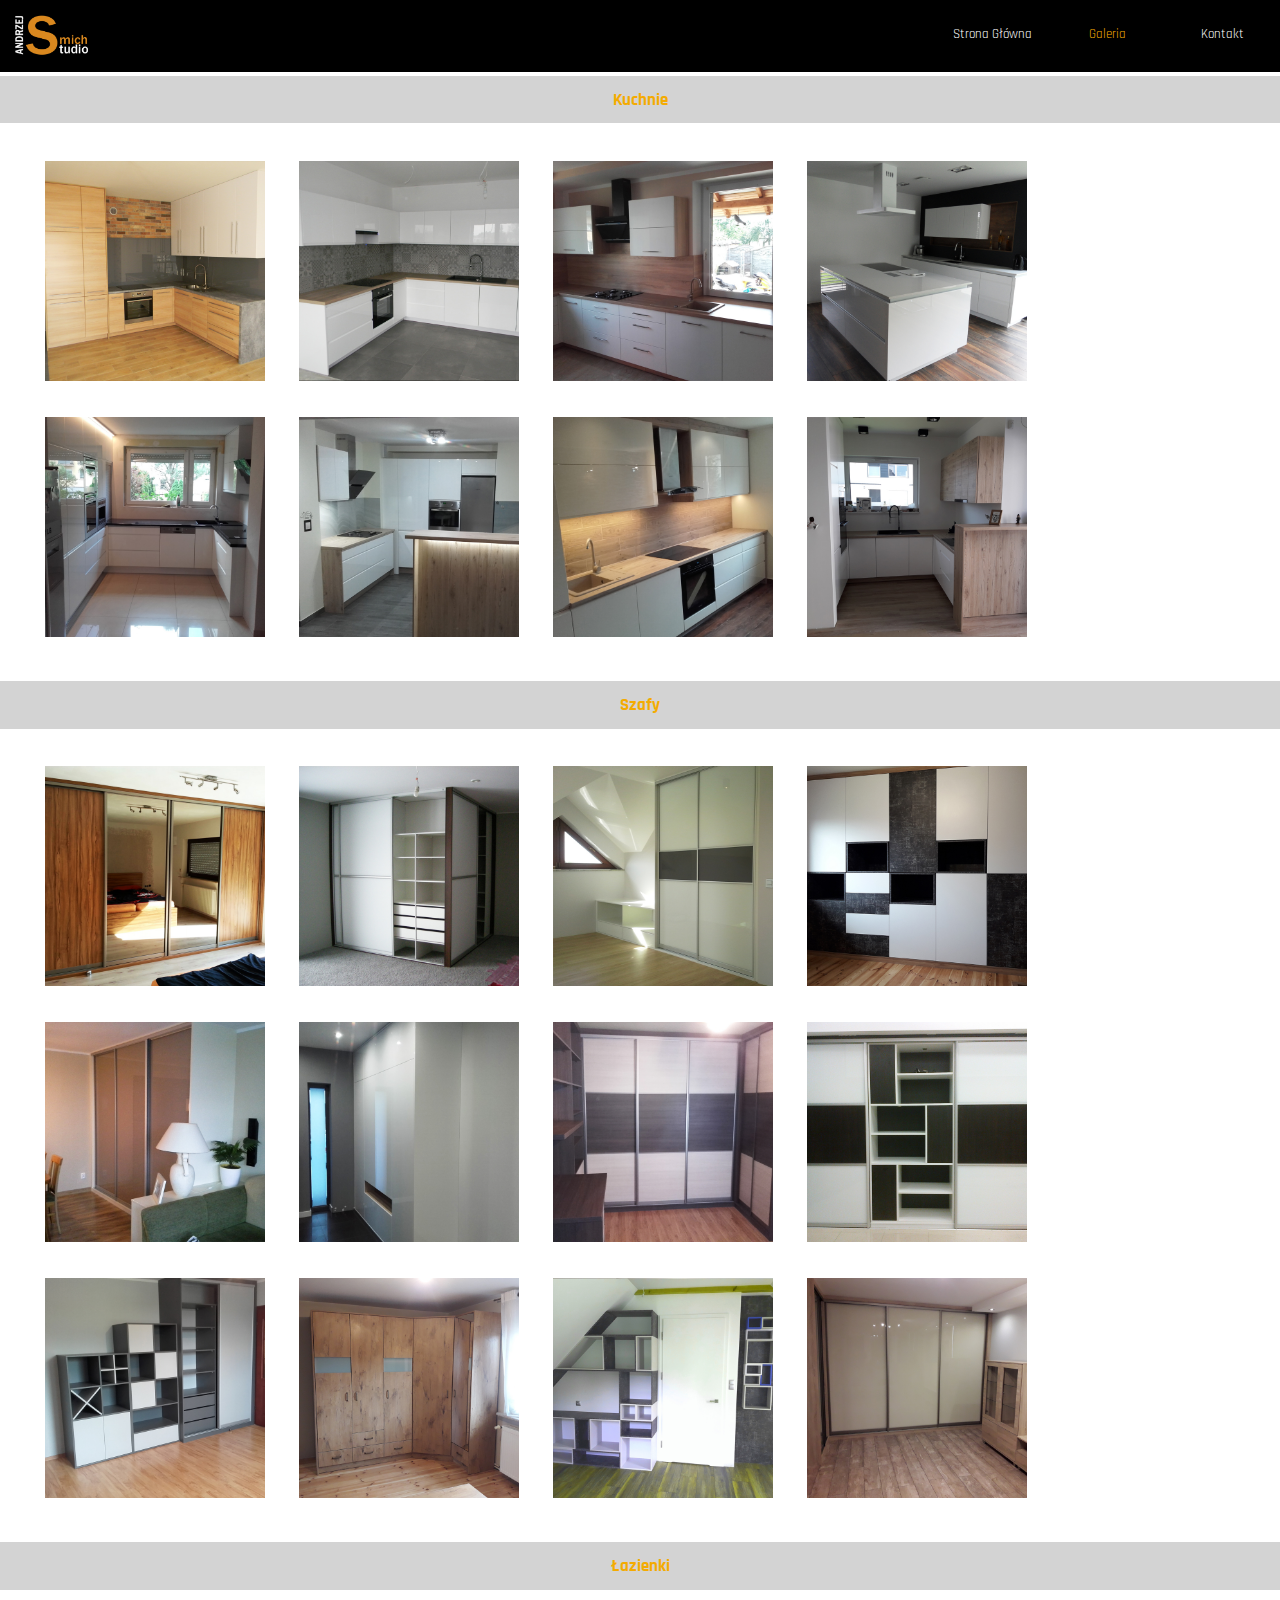
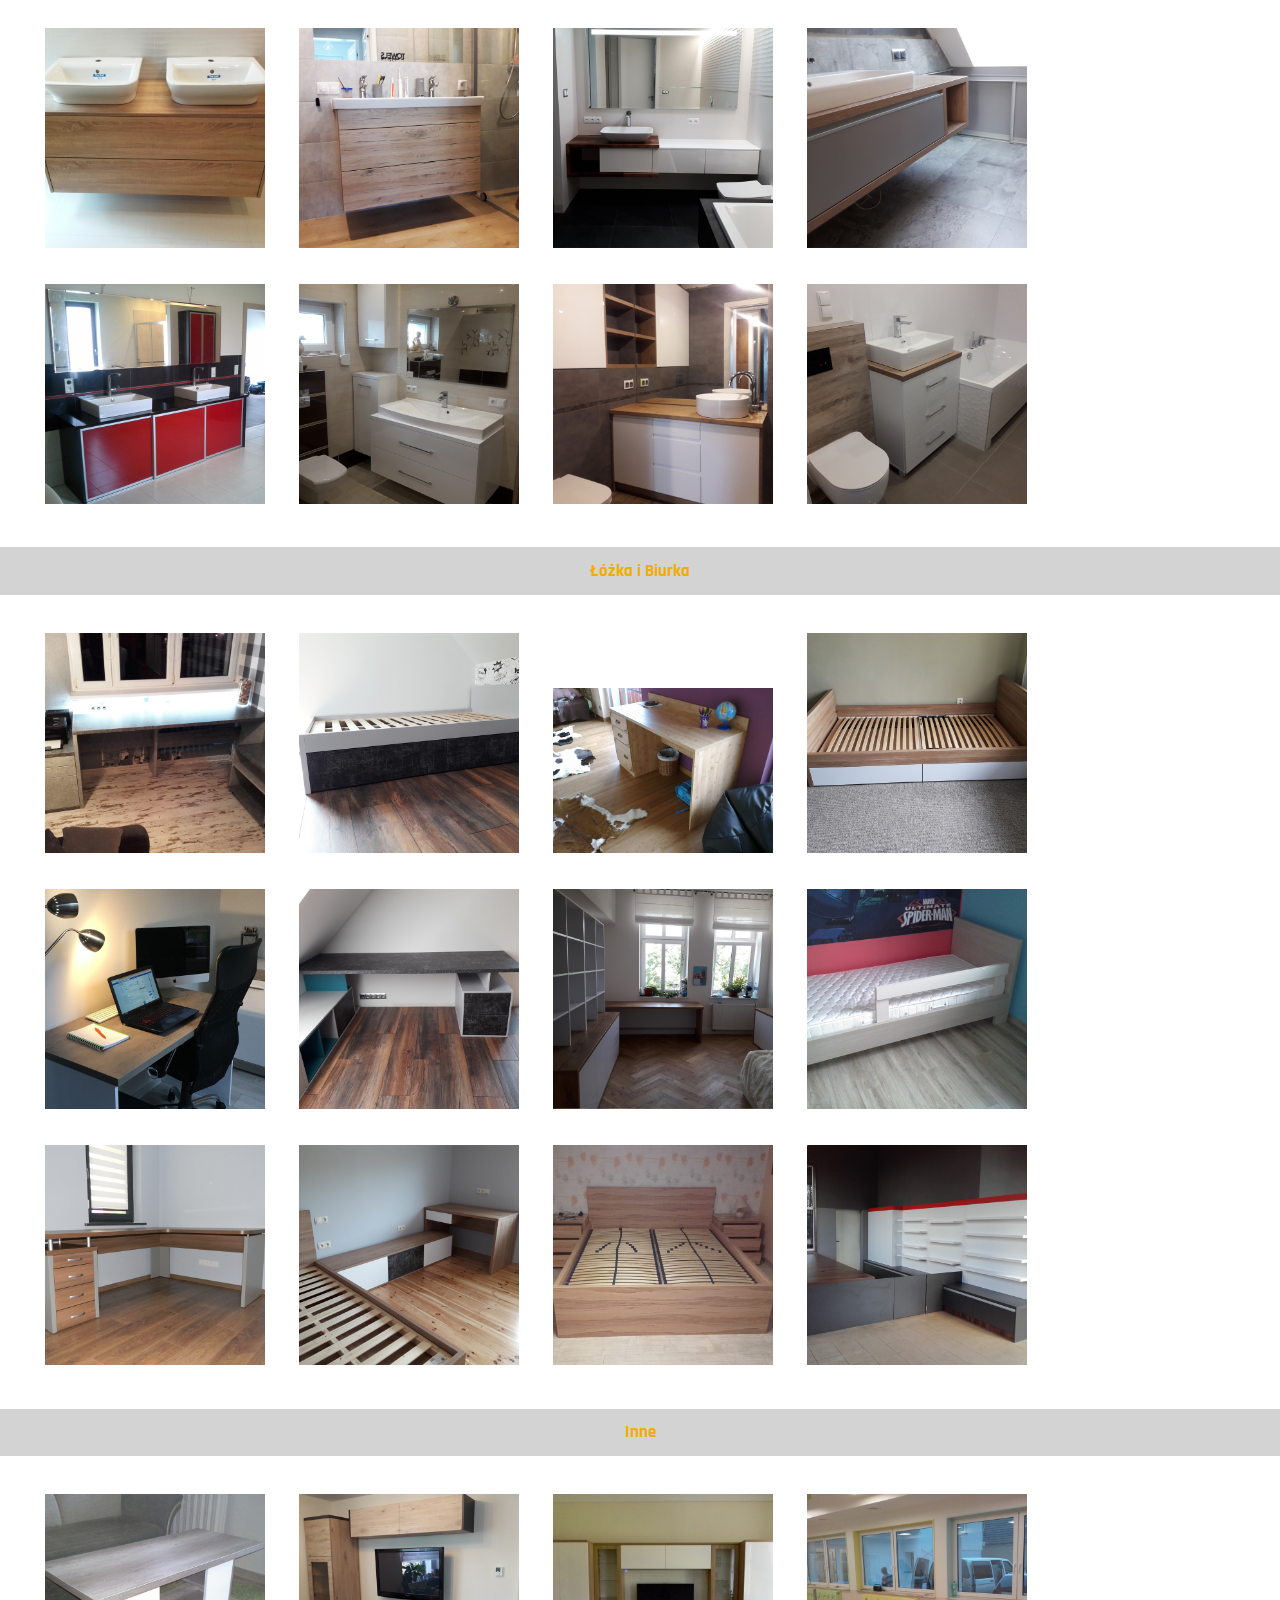
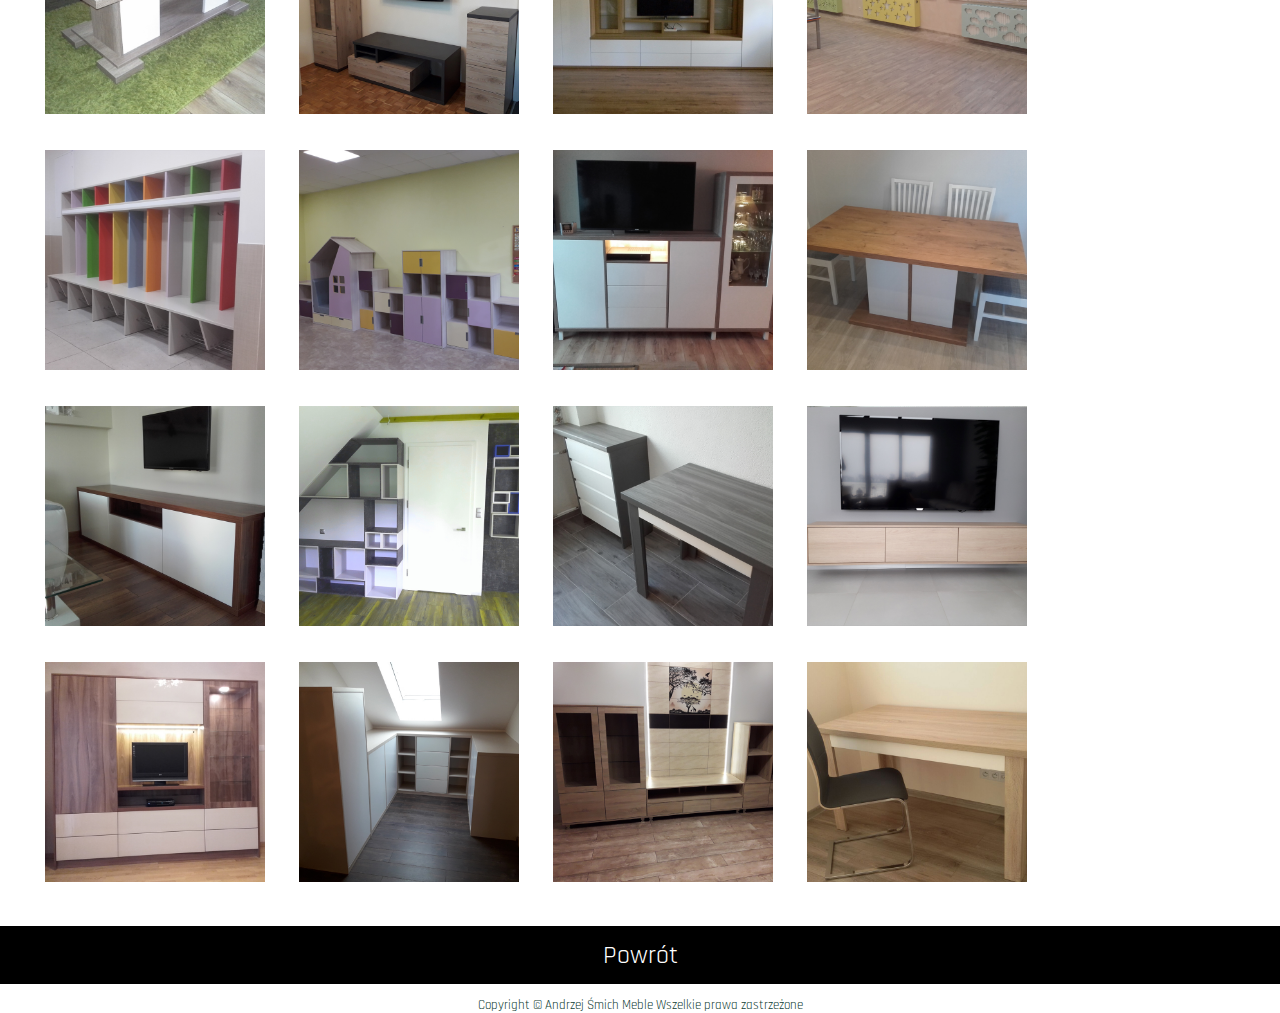
==== index.html @ 1efe9a23 "Add new files" ====
<!DOCTYPE html>
<html LANG="PL">

<HEAD>
<meta charset="utf-8">
<meta name="viewport" content="width=device-width, initial- scale=1.0,> 
<link rel="stylesheet" href="https://stackpath.bootstrapcdn.com/bootstrap/4.3.1/css/bootstrap.min.css" integrity="sha384-ggOyR0iXCbMQv3Xipma34MD+dH/1fQ784/j6cY/iJTQUOhcWr7x9JvoRxT2MZw1T" crossorigin="anonymous">
<title>Andrzej Śmich Meble</title>
<link rel="stylesheet"
 href="https://fonts.googleapis.com/css?family=Rajdhani" rel="stylesheet"> 
<link rel="icon" href="icon.png">
<link rel="shortcut icon" href="icon.png" type="image/x-icon">
<link rel="stylesheet" type="text/css" href="style.css">
<link rel="stylesheet" type="text/css" href="lightbox.min.css">
<script src="lightbox-plus-jquery.min.js"></script>
</HEAD>

<body>
<div id="wrapper">
<nav>
    <a class="active" href="file:///C:/Users/Oskar%20%C5%9Amich/Desktop/AS%20STUDIO/strona%20g%C5%82%C3%B3wna/index.html"><img id="logo" src="logo2.png" width="6%" height="6%"></a><a class="menu" href="file:///C:/Users/Oskar%20%C5%9Amich/Desktop/AS%20STUDIO/Kontakt/index.html">Kontakt</a><a class="menu" id="main" href="file:///C:/Users/Oskar%20%C5%9Amich/Desktop/Galeria/index.html">Galeria</a><a class="menu" href="file:///C:/Users/Oskar%20%C5%9Amich/Desktop/AS%20STUDIO/strona%20g%C5%82%C3%B3wna/index.html">Strona Główna</a>
</nav>
<header>
</header>
</div>
<br>
<br>
<br>
<a class="bell" ><b>Kuchnie</b></a> 
<div class="gallery">
    <a href="Kuchnie\1.jpg" data-lightbox="mygallery"><img src="Kuchnie\1small.jpg"></a>
    <a href="Kuchnie\2.jpg" data-lightbox="mygallery"><img src="Kuchnie\2small.jpg"></a>
    <a href="Kuchnie\3.jpg" data-lightbox="mygallery"><img src="Kuchnie\3small.jpg"></a>
    <a href="Kuchnie\4.jpg" data-lightbox="mygallery"><img src="Kuchnie\4small.jpg"></a>
    <a href="Kuchnie\5.jpg" data-lightbox="mygallery"><img src="Kuchnie\5small.jpg"></a>
    <a href="Kuchnie\6.jpg" data-lightbox="mygallery"><img src="Kuchnie\6small.jpg"></a>
    <a href="Kuchnie\7.jpg" data-lightbox="mygallery"><img src="Kuchnie\7small.jpg"></a>
    <a href="Kuchnie\8.jpg" data-lightbox="mygallery"><img src="Kuchnie\8small.jpg"></a>
</div>
<a class="bell" ><b>Szafy</b></a> 
<div class="gallery">
    <a href="Szafy\1.jpg" data-lightbox="mygallery"><img src="Szafy\1small.jpg"></a>
    <a href="Szafy\2.jpg" data-lightbox="mygallery"><img src="Szafy\2small.jpg"></a>
    <a href="Szafy\3.jpg" data-lightbox="mygallery"><img src="Szafy\3small.jpg"></a>
    <a href="Szafy\4.jpg" data-lightbox="mygallery"><img src="Szafy\4small.jpg"></a>
    <a href="Szafy\5.jpg" data-lightbox="mygallery"><img src="Szafy\5small.jpg"></a>
    <a href="Szafy\6.jpg" data-lightbox="mygallery"><img src="Szafy\6small.jpg"></a>
    <a href="Szafy\7.jpg" data-lightbox="mygallery"><img src="Szafy\7small.jpg"></a>
    <a href="Szafy\8.jpg" data-lightbox="mygallery"><img src="Szafy\8small.jpg"></a>
    <a href="Szafy\9.jpg" data-lightbox="mygallery"><img src="Szafy\9small.jpg"></a>
    <a href="Szafy\10.jpg" data-lightbox="mygallery"><img src="Szafy\10small.jpg"></a>
    <a href="Szafy\11.jpg" data-lightbox="mygallery"><img src="Szafy\11small.jpg"></a>
    <a href="Szafy\12.jpg" data-lightbox="mygallery"><img src="Szafy\12small.jpg"></a>
</div>
<a class="bell" ><b>Łazienki</b></a> 
<div class="gallery">
    <a href="Lazienki\1.jpg" data-lightbox="mygallery"><img src="Lazienki\1small.jpg"></a>
    <a href="Lazienki\2.jpg" data-lightbox="mygallery"><img src="Lazienki\2small.jpg"></a>
    <a href="Lazienki\3.jpg" data-lightbox="mygallery"><img src="Lazienki\3small.jpg"></a>
    <a href="Lazienki\4.jpg" data-lightbox="mygallery"><img src="Lazienki\4small.jpg"></a>
    <a href="Lazienki\5.jpg" data-lightbox="mygallery"><img src="Lazienki\5small.jpg"></a>
    <a href="Lazienki\6.jpg" data-lightbox="mygallery"><img src="Lazienki\6small.jpg"></a>
    <a href="Lazienki\7.jpg" data-lightbox="mygallery"><img src="Lazienki\7small.jpg"></a>
    <a href="Lazienki\8.jpg" data-lightbox="mygallery"><img src="Lazienki\8small.jpg"></a>
</div>
<a class="bell" ><b>Łóżka i Biurka</b></a> 
<div class="gallery">
    <a href="Lozka\1.jpg" data-lightbox="mygallery"><img src="Lozka\1small.jpg"></a>
    <a href="Lozka\2.jpg" data-lightbox="mygallery"><img src="Lozka\2small.jpg"></a>
    <a href="Lozka\3.jpg" data-lightbox="mygallery"><img src="Lozka\3small.jpg"></a>
    <a href="Lozka\4.jpg" data-lightbox="mygallery"><img src="Lozka\4small.jpg"></a>
    <a href="Lozka\5.jpg" data-lightbox="mygallery"><img src="Lozka\5small.jpg"></a>
    <a href="Lozka\6.jpg" data-lightbox="mygallery"><img src="Lozka\6small.jpg"></a>
    <a href="Lozka\7.jpg" data-lightbox="mygallery"><img src="Lozka\7small.jpg"></a>
    <a href="Lozka\8.jpg" data-lightbox="mygallery"><img src="Lozka\8small.jpg"></a>
    <a href="Lozka\9.jpg" data-lightbox="mygallery"><img src="Lozka\9small.jpg"></a>
    <a href="Lozka\10.jpg" data-lightbox="mygallery"><img src="Lozka\10small.jpg"></a>
    <a href="Lozka\11.jpg" data-lightbox="mygallery"><img src="Lozka\11small.jpg"></a>
    <a href="Lozka\12.jpg" data-lightbox="mygallery"><img src="Lozka\12small.jpg"></a>
</div>
<a class="bell" ><b>Inne</b></a> 
<div class="gallery">
        <a href="inne\1.jpg" data-lightbox="mygallery"><img src="inne\1small.jpg"></a>
        <a href="inne\2.jpg" data-lightbox="mygallery"><img src="inne\2small.jpg"></a>
        <a href="inne\3.jpg" data-lightbox="mygallery"><img src="inne\3small.jpg"></a>
        <a href="inne\4.jpg" data-lightbox="mygallery"><img src="inne\4small.jpg"></a>
        <a href="inne\5.jpg" data-lightbox="mygallery"><img src="inne\5small.jpg"></a>
        <a href="inne\6.jpg" data-lightbox="mygallery"><img src="inne\6small.jpg"></a>
        <a href="inne\7.jpg" data-lightbox="mygallery"><img src="inne\7small.jpg"></a>
        <a href="inne\8.jpg" data-lightbox="mygallery"><img src="inne\8small.jpg"></a>
        <a href="inne\9.jpg" data-lightbox="mygallery"><img src="inne\9small.jpg"></a>
        <a href="inne\10.jpg" data-lightbox="mygallery"><img src="inne\10small.jpg"></a>
        <a href="inne\11.jpg" data-lightbox="mygallery"><img src="inne\11small.jpg"></a>
        <a href="inne\12.jpg" data-lightbox="mygallery"><img src="inne\12small.jpg"></a>
        <a href="inne\13.jpg" data-lightbox="mygallery"><img src="inne\13small.jpg"></a>
        <a href="inne\14.jpg" data-lightbox="mygallery"><img src="inne\14small.jpg"></a>
        <a href="inne\15.jpg" data-lightbox="mygallery"><img src="inne\15small.jpg"></a>
        <a href="inne\16.jpg" data-lightbox="mygallery"><img src="inne\16small.jpg"></a>
</div>
<a class="more" href="file:///C:/Users/Oskar%20%C5%9Amich/Desktop/AS%20STUDIO/strona%20g%C5%82%C3%B3wna/index.html">Powrót</a> 
<footer>Copyright © Andrzej Śmich Meble  Wszelkie prawa zastrzeżone</footer>
</div>
</body>
</html>
---- style.css ----
* {
    margin: 0;
    padding: 0;
    box-sizing: content-box;
}
body {
    background-color: white;
    font-family: 'Rajdhani';

    
}
#wrapper {
    max-width:100%;
    margin: 0 auto 0 auto;
    background-color:white;
}
nav{
    background-color: black;
    position: fixed;
    width: 100%;
    z-index:9999;
}
a.menu{
    
    display: inline-block;
    width: 7vw;
    padding: 2vw 1vw 2vw 1vw;
    text-decoration: none;
    text-align: center;
    color: white; 
    font-size: 1vw;
}
#main{
    color: #F4AB01;
}
a.menu:hover {
    color: #F4AB01;
}
#logo{
    padding-top: 1vw;
    padding-right: 1vw;
    padding-left: 1vw;
    padding-bottom: 0.7vw;
}
a.menu{
    float: right;
}
a.more{
    display: inline-block;
    width: 100%;
    text-decoration: none;
    text-align: center;
    color: white;
    background-color:black;
    font-size: 2vw;
    padding-top: 1%;
    margin-top: 1%;
    padding-bottom: 1%;
    margin-bottom: 1%;
}
a.more:hover{
    color: #F4AB01;
}
footer{
    text-align: center;
    color: #0f3d33; 
    font-size: 1vw;
}
.gallery{
    margin: 10px 30px;
}
.gallery img{
    transition: 1s;
    padding: 15px;
    width: 220px;
}
.gallery img:hover{
    transform: scale(1.1);
    filter: grayscale(100%);
}
a.bell{
    display: inline-block;
    width: 100%;
    text-decoration: none;
    text-align: center;
    color: #F4AB01;
    background-color: lightgray;
    font-size: 17px;
    padding-top: 1%;
    margin-top: 1%;
    padding-bottom: 1%;
    margin-bottom: 1%;
    background=opacity: 10%;
}
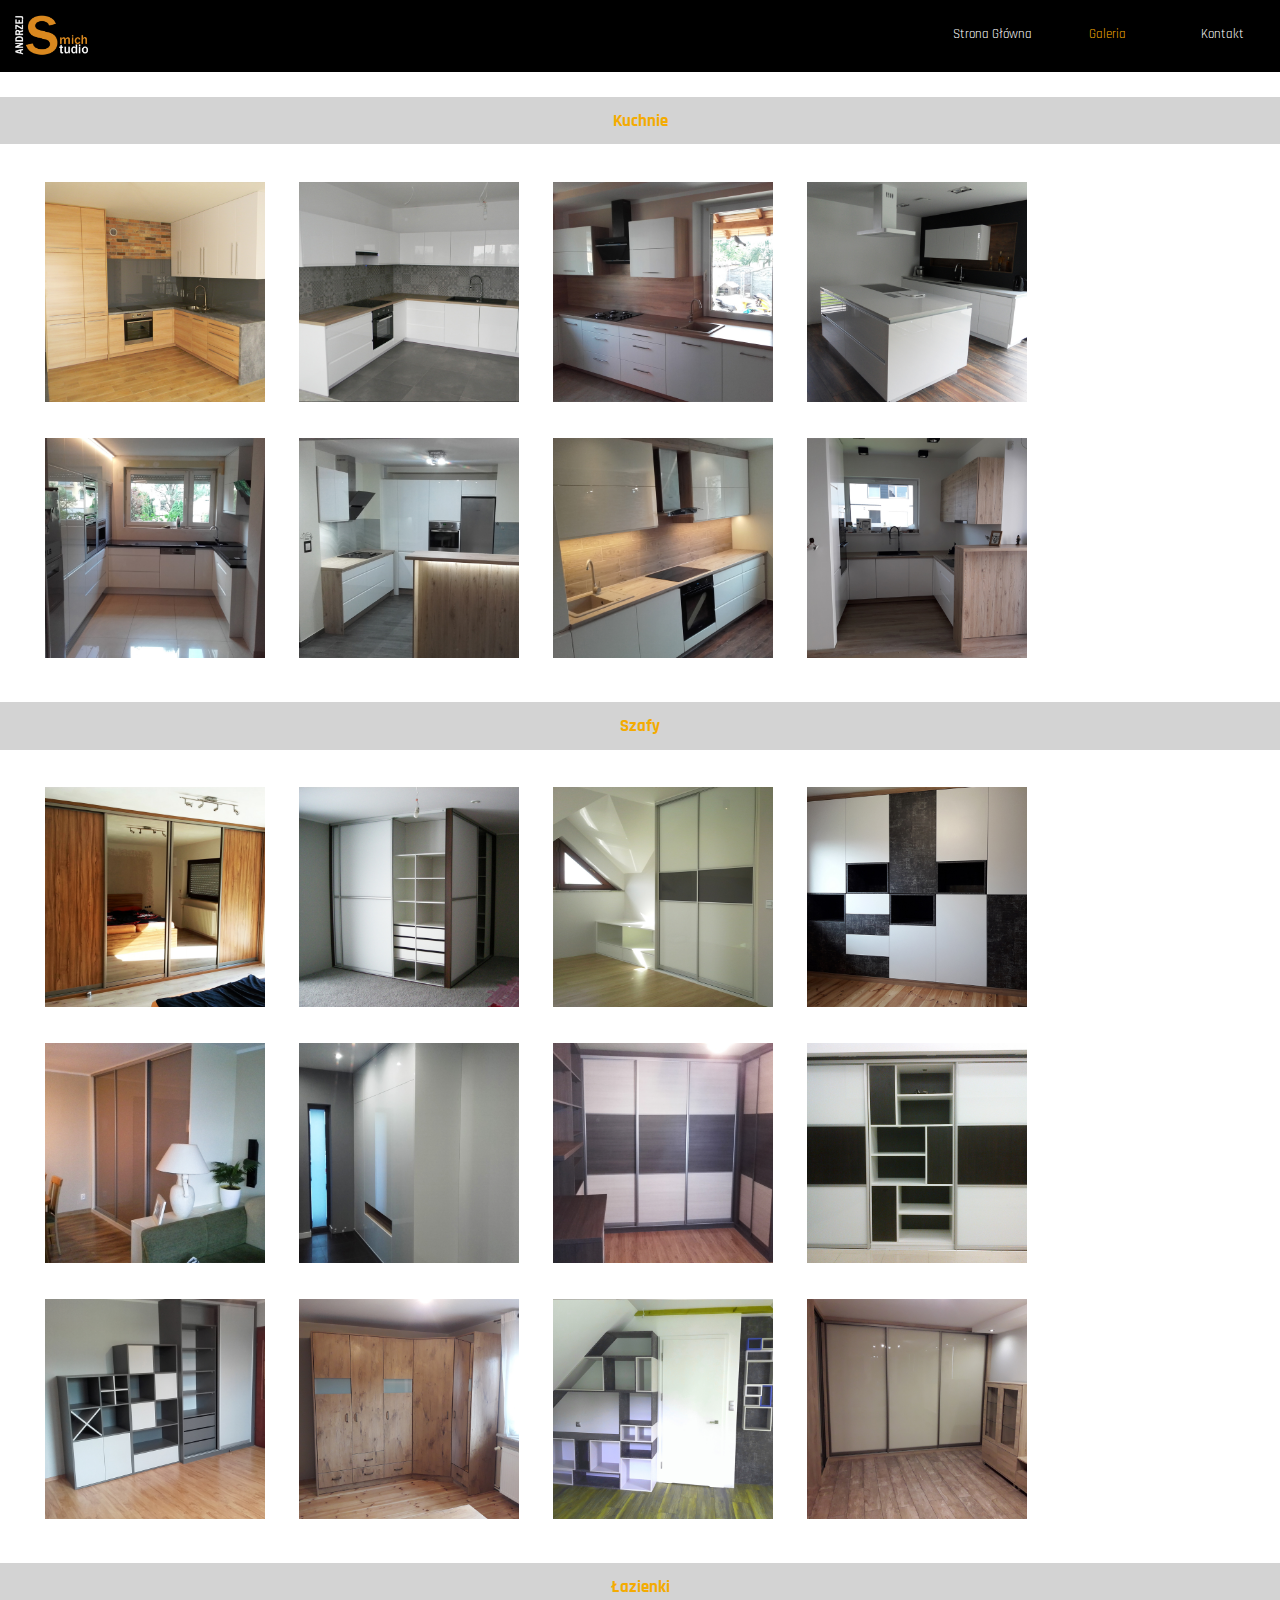
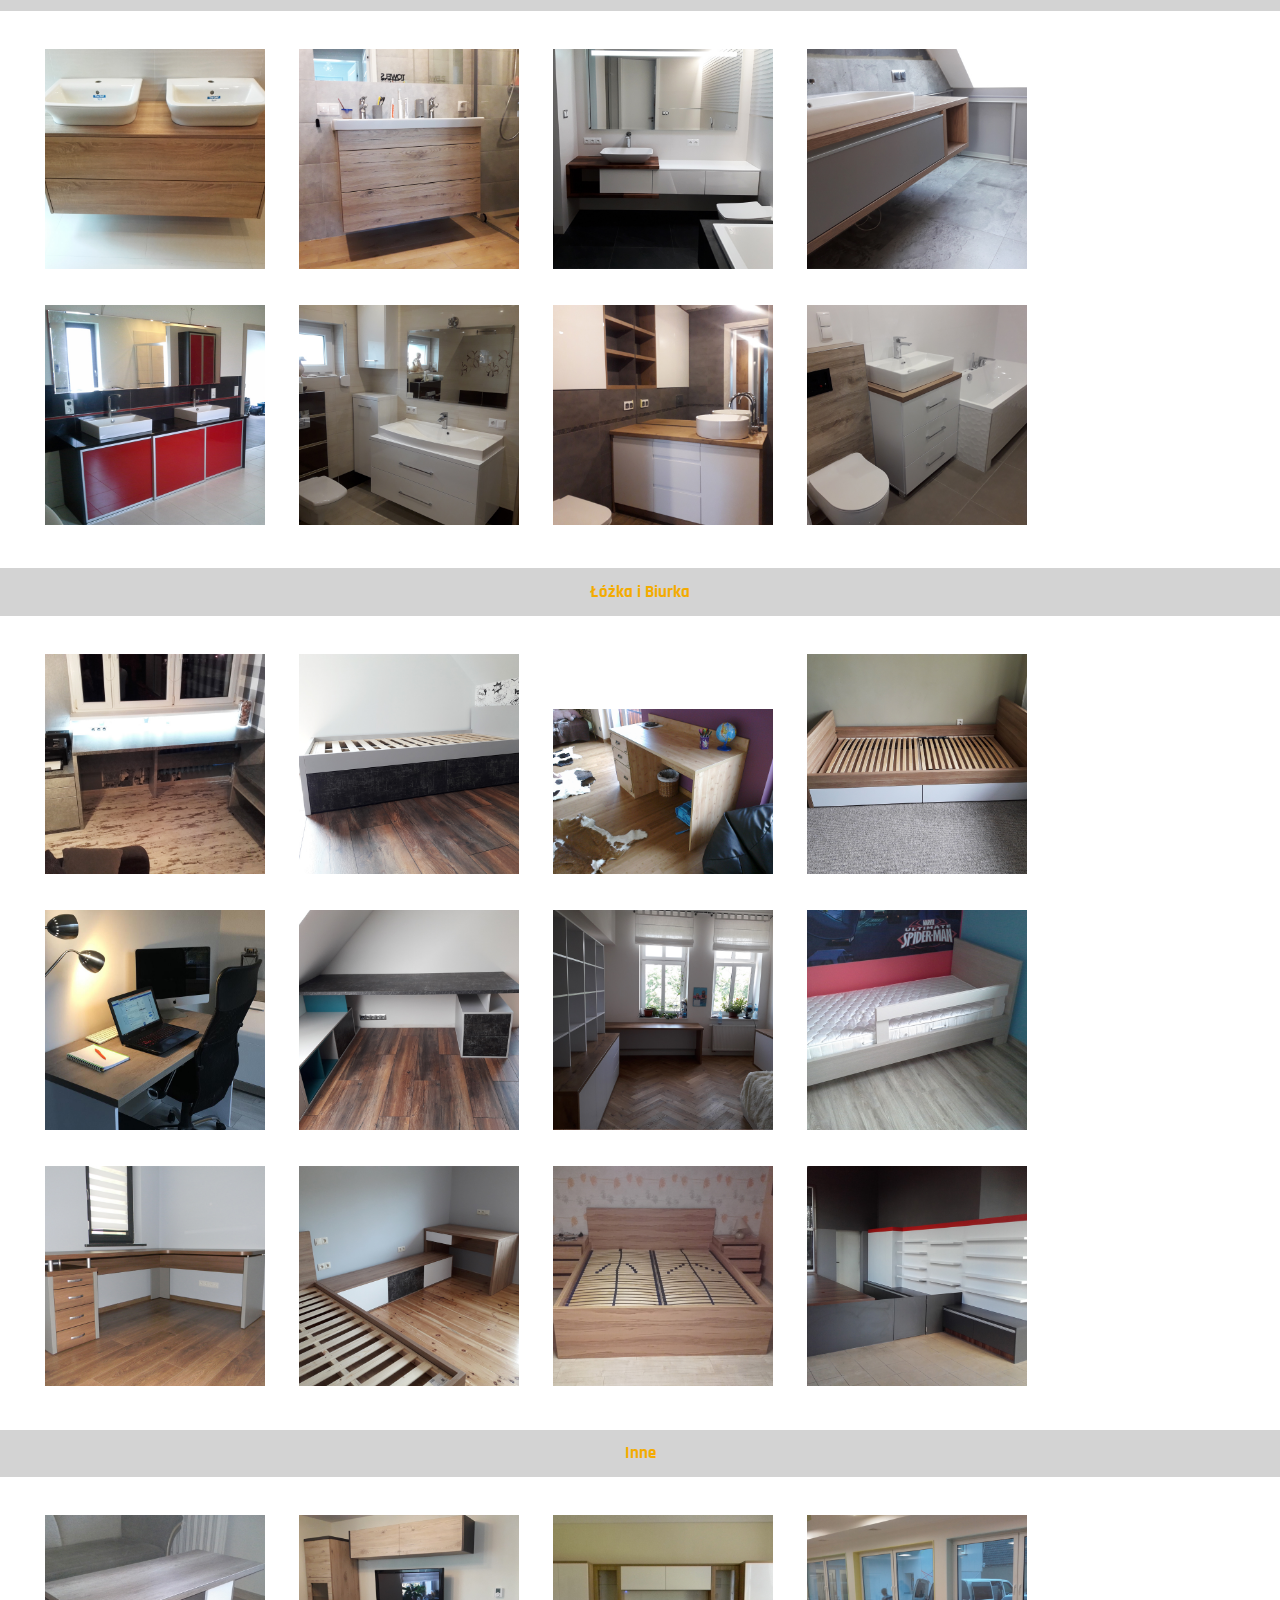
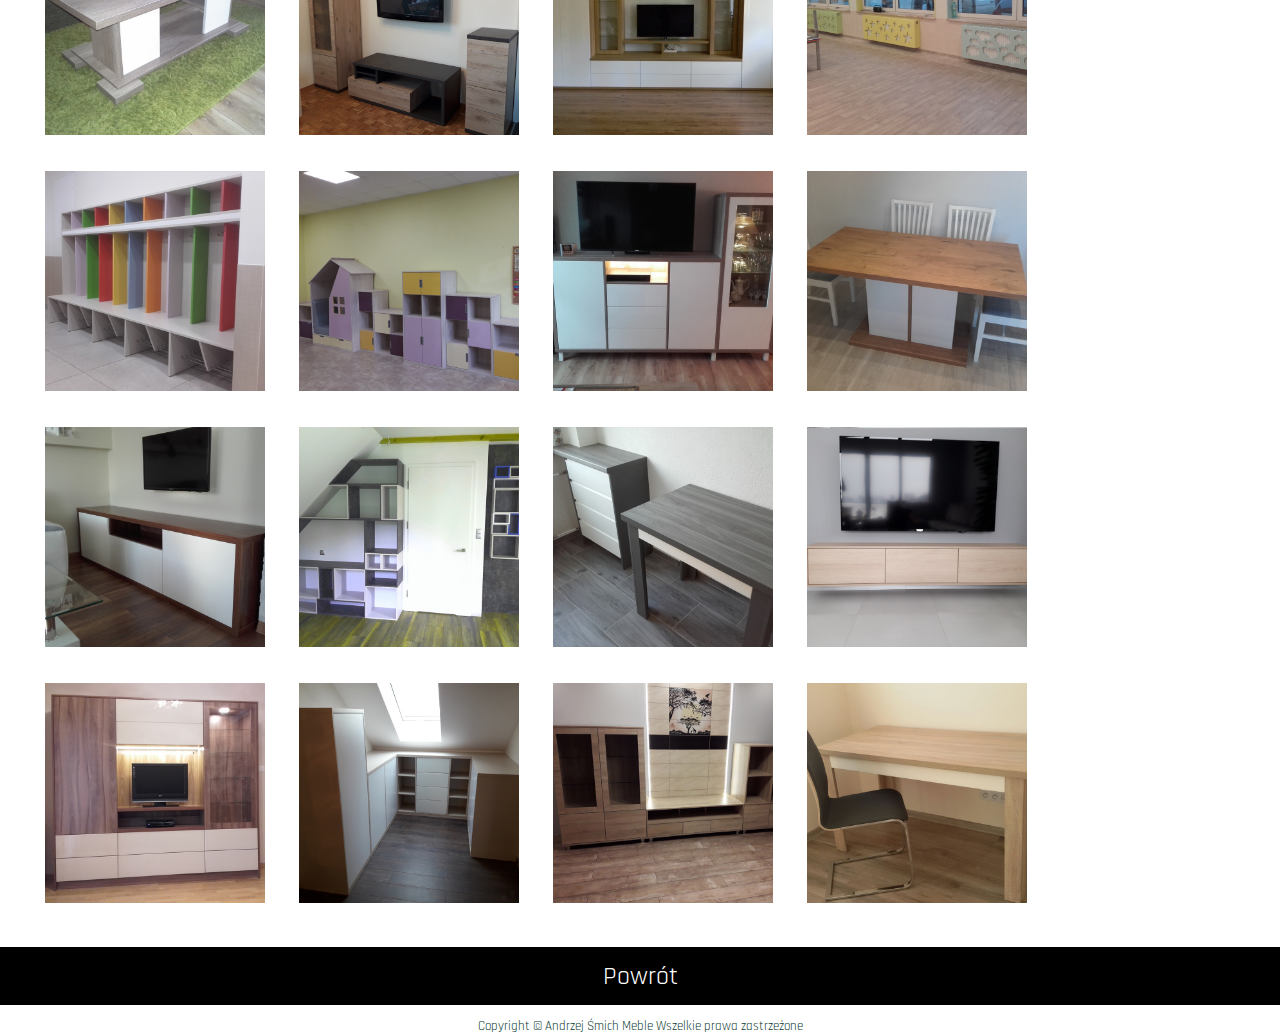
==== commit f78ee5d5: "Add files via upload" ====
--- a/index.html
+++ b/index.html
@@ -1,104 +1,105 @@
-<!DOCTYPE html>
-<html LANG="PL">
-
-<HEAD>
-<meta charset="utf-8">
-<meta name="viewport" content="width=device-width, initial- scale=1.0,> 
-<link rel="stylesheet" href="https://stackpath.bootstrapcdn.com/bootstrap/4.3.1/css/bootstrap.min.css" integrity="sha384-ggOyR0iXCbMQv3Xipma34MD+dH/1fQ784/j6cY/iJTQUOhcWr7x9JvoRxT2MZw1T" crossorigin="anonymous">
-<title>Andrzej Śmich Meble</title>
-<link rel="stylesheet"
- href="https://fonts.googleapis.com/css?family=Rajdhani" rel="stylesheet"> 
-<link rel="icon" href="icon.png">
-<link rel="shortcut icon" href="icon.png" type="image/x-icon">
-<link rel="stylesheet" type="text/css" href="style.css">
-<link rel="stylesheet" type="text/css" href="lightbox.min.css">
-<script src="lightbox-plus-jquery.min.js"></script>
-</HEAD>
-
-<body>
-<div id="wrapper">
-<nav>
-    <a class="active" href="file:///C:/Users/Oskar%20%C5%9Amich/Desktop/AS%20STUDIO/strona%20g%C5%82%C3%B3wna/index.html"><img id="logo" src="logo2.png" width="6%" height="6%"></a><a class="menu" href="file:///C:/Users/Oskar%20%C5%9Amich/Desktop/AS%20STUDIO/Kontakt/index.html">Kontakt</a><a class="menu" id="main" href="file:///C:/Users/Oskar%20%C5%9Amich/Desktop/Galeria/index.html">Galeria</a><a class="menu" href="file:///C:/Users/Oskar%20%C5%9Amich/Desktop/AS%20STUDIO/strona%20g%C5%82%C3%B3wna/index.html">Strona Główna</a>
-</nav>
-<header>
-</header>
-</div>
-<br>
-<br>
-<br>
-<a class="bell" ><b>Kuchnie</b></a> 
-<div class="gallery">
-    <a href="Kuchnie\1.jpg" data-lightbox="mygallery"><img src="Kuchnie\1small.jpg"></a>
-    <a href="Kuchnie\2.jpg" data-lightbox="mygallery"><img src="Kuchnie\2small.jpg"></a>
-    <a href="Kuchnie\3.jpg" data-lightbox="mygallery"><img src="Kuchnie\3small.jpg"></a>
-    <a href="Kuchnie\4.jpg" data-lightbox="mygallery"><img src="Kuchnie\4small.jpg"></a>
-    <a href="Kuchnie\5.jpg" data-lightbox="mygallery"><img src="Kuchnie\5small.jpg"></a>
-    <a href="Kuchnie\6.jpg" data-lightbox="mygallery"><img src="Kuchnie\6small.jpg"></a>
-    <a href="Kuchnie\7.jpg" data-lightbox="mygallery"><img src="Kuchnie\7small.jpg"></a>
-    <a href="Kuchnie\8.jpg" data-lightbox="mygallery"><img src="Kuchnie\8small.jpg"></a>
-</div>
-<a class="bell" ><b>Szafy</b></a> 
-<div class="gallery">
-    <a href="Szafy\1.jpg" data-lightbox="mygallery"><img src="Szafy\1small.jpg"></a>
-    <a href="Szafy\2.jpg" data-lightbox="mygallery"><img src="Szafy\2small.jpg"></a>
-    <a href="Szafy\3.jpg" data-lightbox="mygallery"><img src="Szafy\3small.jpg"></a>
-    <a href="Szafy\4.jpg" data-lightbox="mygallery"><img src="Szafy\4small.jpg"></a>
-    <a href="Szafy\5.jpg" data-lightbox="mygallery"><img src="Szafy\5small.jpg"></a>
-    <a href="Szafy\6.jpg" data-lightbox="mygallery"><img src="Szafy\6small.jpg"></a>
-    <a href="Szafy\7.jpg" data-lightbox="mygallery"><img src="Szafy\7small.jpg"></a>
-    <a href="Szafy\8.jpg" data-lightbox="mygallery"><img src="Szafy\8small.jpg"></a>
-    <a href="Szafy\9.jpg" data-lightbox="mygallery"><img src="Szafy\9small.jpg"></a>
-    <a href="Szafy\10.jpg" data-lightbox="mygallery"><img src="Szafy\10small.jpg"></a>
-    <a href="Szafy\11.jpg" data-lightbox="mygallery"><img src="Szafy\11small.jpg"></a>
-    <a href="Szafy\12.jpg" data-lightbox="mygallery"><img src="Szafy\12small.jpg"></a>
-</div>
-<a class="bell" ><b>Łazienki</b></a> 
-<div class="gallery">
-    <a href="Lazienki\1.jpg" data-lightbox="mygallery"><img src="Lazienki\1small.jpg"></a>
-    <a href="Lazienki\2.jpg" data-lightbox="mygallery"><img src="Lazienki\2small.jpg"></a>
-    <a href="Lazienki\3.jpg" data-lightbox="mygallery"><img src="Lazienki\3small.jpg"></a>
-    <a href="Lazienki\4.jpg" data-lightbox="mygallery"><img src="Lazienki\4small.jpg"></a>
-    <a href="Lazienki\5.jpg" data-lightbox="mygallery"><img src="Lazienki\5small.jpg"></a>
-    <a href="Lazienki\6.jpg" data-lightbox="mygallery"><img src="Lazienki\6small.jpg"></a>
-    <a href="Lazienki\7.jpg" data-lightbox="mygallery"><img src="Lazienki\7small.jpg"></a>
-    <a href="Lazienki\8.jpg" data-lightbox="mygallery"><img src="Lazienki\8small.jpg"></a>
-</div>
-<a class="bell" ><b>Łóżka i Biurka</b></a> 
-<div class="gallery">
-    <a href="Lozka\1.jpg" data-lightbox="mygallery"><img src="Lozka\1small.jpg"></a>
-    <a href="Lozka\2.jpg" data-lightbox="mygallery"><img src="Lozka\2small.jpg"></a>
-    <a href="Lozka\3.jpg" data-lightbox="mygallery"><img src="Lozka\3small.jpg"></a>
-    <a href="Lozka\4.jpg" data-lightbox="mygallery"><img src="Lozka\4small.jpg"></a>
-    <a href="Lozka\5.jpg" data-lightbox="mygallery"><img src="Lozka\5small.jpg"></a>
-    <a href="Lozka\6.jpg" data-lightbox="mygallery"><img src="Lozka\6small.jpg"></a>
-    <a href="Lozka\7.jpg" data-lightbox="mygallery"><img src="Lozka\7small.jpg"></a>
-    <a href="Lozka\8.jpg" data-lightbox="mygallery"><img src="Lozka\8small.jpg"></a>
-    <a href="Lozka\9.jpg" data-lightbox="mygallery"><img src="Lozka\9small.jpg"></a>
-    <a href="Lozka\10.jpg" data-lightbox="mygallery"><img src="Lozka\10small.jpg"></a>
-    <a href="Lozka\11.jpg" data-lightbox="mygallery"><img src="Lozka\11small.jpg"></a>
-    <a href="Lozka\12.jpg" data-lightbox="mygallery"><img src="Lozka\12small.jpg"></a>
-</div>
-<a class="bell" ><b>Inne</b></a> 
-<div class="gallery">
-        <a href="inne\1.jpg" data-lightbox="mygallery"><img src="inne\1small.jpg"></a>
-        <a href="inne\2.jpg" data-lightbox="mygallery"><img src="inne\2small.jpg"></a>
-        <a href="inne\3.jpg" data-lightbox="mygallery"><img src="inne\3small.jpg"></a>
-        <a href="inne\4.jpg" data-lightbox="mygallery"><img src="inne\4small.jpg"></a>
-        <a href="inne\5.jpg" data-lightbox="mygallery"><img src="inne\5small.jpg"></a>
-        <a href="inne\6.jpg" data-lightbox="mygallery"><img src="inne\6small.jpg"></a>
-        <a href="inne\7.jpg" data-lightbox="mygallery"><img src="inne\7small.jpg"></a>
-        <a href="inne\8.jpg" data-lightbox="mygallery"><img src="inne\8small.jpg"></a>
-        <a href="inne\9.jpg" data-lightbox="mygallery"><img src="inne\9small.jpg"></a>
-        <a href="inne\10.jpg" data-lightbox="mygallery"><img src="inne\10small.jpg"></a>
-        <a href="inne\11.jpg" data-lightbox="mygallery"><img src="inne\11small.jpg"></a>
-        <a href="inne\12.jpg" data-lightbox="mygallery"><img src="inne\12small.jpg"></a>
-        <a href="inne\13.jpg" data-lightbox="mygallery"><img src="inne\13small.jpg"></a>
-        <a href="inne\14.jpg" data-lightbox="mygallery"><img src="inne\14small.jpg"></a>
-        <a href="inne\15.jpg" data-lightbox="mygallery"><img src="inne\15small.jpg"></a>
-        <a href="inne\16.jpg" data-lightbox="mygallery"><img src="inne\16small.jpg"></a>
-</div>
-<a class="more" href="file:///C:/Users/Oskar%20%C5%9Amich/Desktop/AS%20STUDIO/strona%20g%C5%82%C3%B3wna/index.html">Powrót</a> 
-<footer>Copyright © Andrzej Śmich Meble  Wszelkie prawa zastrzeżone</footer>
-</div>
-</body>
+<!DOCTYPE html>
+<html LANG="PL">
+
+<HEAD>
+<meta charset="utf-8">
+<meta name="viewport" content="width=device-width, initial- scale=1.0,> 
+<link rel="stylesheet" href="https://stackpath.bootstrapcdn.com/bootstrap/4.3.1/css/bootstrap.min.css" integrity="sha384-ggOyR0iXCbMQv3Xipma34MD+dH/1fQ784/j6cY/iJTQUOhcWr7x9JvoRxT2MZw1T" crossorigin="anonymous">
+<title>Andrzej Śmich Meble</title>
+<link rel="stylesheet"
+ href="https://fonts.googleapis.com/css?family=Rajdhani" rel="stylesheet"> 
+<link rel="icon" href="icon.png">
+<link rel="shortcut icon" href="icon.png" type="image/x-icon">
+<link rel="stylesheet" type="text/css" href="style.css">
+<link rel="stylesheet" type="text/css" href="lightbox.min.css">
+<script src="lightbox-plus-jquery.min.js"></script>
+</HEAD>
+
+<body>
+<div id="wrapper">
+<nav>
+    <a class="active" href="https://andrzejsmich.netlify.com/"><img id="logo" src="logo2.png" width="6%" height="6%"></a><a class="menu" href="https://andrzejsmichcontact.netlify.com/">Kontakt</a><a class="menu" id="main" href="https://andrzejsmichgallery.netlify.com/">Galeria</a><a class="menu" href="https://andrzejsmich.netlify.com/">Strona Główna</a>
+</nav>
+<header>
+</header>
+</div>
+<br>
+<br>
+<br>
+<br>
+<a class="bell" ><b>Kuchnie</b></a> 
+<div class="gallery">
+    <a href="Kuchnie\1.jpg" data-lightbox="mygallery"><img src="Kuchnie\1small.jpg"></a>
+    <a href="Kuchnie\2.jpg" data-lightbox="mygallery"><img src="Kuchnie\2small.jpg"></a>
+    <a href="Kuchnie\3.jpg" data-lightbox="mygallery"><img src="Kuchnie\3small.jpg"></a>
+    <a href="Kuchnie\4.jpg" data-lightbox="mygallery"><img src="Kuchnie\4small.jpg"></a>
+    <a href="Kuchnie\5.jpg" data-lightbox="mygallery"><img src="Kuchnie\5small.jpg"></a>
+    <a href="Kuchnie\6.jpg" data-lightbox="mygallery"><img src="Kuchnie\6small.jpg"></a>
+    <a href="Kuchnie\7.jpg" data-lightbox="mygallery"><img src="Kuchnie\7small.jpg"></a>
+    <a href="Kuchnie\8.jpg" data-lightbox="mygallery"><img src="Kuchnie\8small.jpg"></a>
+</div>
+<a class="bell" ><b>Szafy</b></a> 
+<div class="gallery">
+    <a href="Szafy\1.jpg" data-lightbox="mygallery"><img src="Szafy\1small.jpg"></a>
+    <a href="Szafy\2.jpg" data-lightbox="mygallery"><img src="Szafy\2small.jpg"></a>
+    <a href="Szafy\3.jpg" data-lightbox="mygallery"><img src="Szafy\3small.jpg"></a>
+    <a href="Szafy\4.jpg" data-lightbox="mygallery"><img src="Szafy\4small.jpg"></a>
+    <a href="Szafy\5.jpg" data-lightbox="mygallery"><img src="Szafy\5small.jpg"></a>
+    <a href="Szafy\6.jpg" data-lightbox="mygallery"><img src="Szafy\6small.jpg"></a>
+    <a href="Szafy\7.jpg" data-lightbox="mygallery"><img src="Szafy\7small.jpg"></a>
+    <a href="Szafy\8.jpg" data-lightbox="mygallery"><img src="Szafy\8small.jpg"></a>
+    <a href="Szafy\9.jpg" data-lightbox="mygallery"><img src="Szafy\9small.jpg"></a>
+    <a href="Szafy\10.jpg" data-lightbox="mygallery"><img src="Szafy\10small.jpg"></a>
+    <a href="Szafy\11.jpg" data-lightbox="mygallery"><img src="Szafy\11small.jpg"></a>
+    <a href="Szafy\12.jpg" data-lightbox="mygallery"><img src="Szafy\12small.jpg"></a>
+</div>
+<a class="bell" ><b>Łazienki</b></a> 
+<div class="gallery">
+    <a href="Lazienki\1.jpg" data-lightbox="mygallery"><img src="Lazienki\1small.jpg"></a>
+    <a href="Lazienki\2.jpg" data-lightbox="mygallery"><img src="Lazienki\2small.jpg"></a>
+    <a href="Lazienki\3.jpg" data-lightbox="mygallery"><img src="Lazienki\3small.jpg"></a>
+    <a href="Lazienki\4.jpg" data-lightbox="mygallery"><img src="Lazienki\4small.jpg"></a>
+    <a href="Lazienki\5.jpg" data-lightbox="mygallery"><img src="Lazienki\5small.jpg"></a>
+    <a href="Lazienki\6.jpg" data-lightbox="mygallery"><img src="Lazienki\6small.jpg"></a>
+    <a href="Lazienki\7.jpg" data-lightbox="mygallery"><img src="Lazienki\7small.jpg"></a>
+    <a href="Lazienki\8.jpg" data-lightbox="mygallery"><img src="Lazienki\8small.jpg"></a>
+</div>
+<a class="bell" ><b>Łóżka i Biurka</b></a> 
+<div class="gallery">
+    <a href="Lozka\1.jpg" data-lightbox="mygallery"><img src="Lozka\1small.jpg"></a>
+    <a href="Lozka\2.jpg" data-lightbox="mygallery"><img src="Lozka\2small.jpg"></a>
+    <a href="Lozka\3.jpg" data-lightbox="mygallery"><img src="Lozka\3small.jpg"></a>
+    <a href="Lozka\4.jpg" data-lightbox="mygallery"><img src="Lozka\4small.jpg"></a>
+    <a href="Lozka\5.jpg" data-lightbox="mygallery"><img src="Lozka\5small.jpg"></a>
+    <a href="Lozka\6.jpg" data-lightbox="mygallery"><img src="Lozka\6small.jpg"></a>
+    <a href="Lozka\7.jpg" data-lightbox="mygallery"><img src="Lozka\7small.jpg"></a>
+    <a href="Lozka\8.jpg" data-lightbox="mygallery"><img src="Lozka\8small.jpg"></a>
+    <a href="Lozka\9.jpg" data-lightbox="mygallery"><img src="Lozka\9small.jpg"></a>
+    <a href="Lozka\10.jpg" data-lightbox="mygallery"><img src="Lozka\10small.jpg"></a>
+    <a href="Lozka\11.jpg" data-lightbox="mygallery"><img src="Lozka\11small.jpg"></a>
+    <a href="Lozka\12.jpg" data-lightbox="mygallery"><img src="Lozka\12small.jpg"></a>
+</div>
+<a class="bell" ><b>Inne</b></a> 
+<div class="gallery">
+        <a href="inne\1.jpg" data-lightbox="mygallery"><img src="inne\1small.jpg"></a>
+        <a href="inne\2.jpg" data-lightbox="mygallery"><img src="inne\2small.jpg"></a>
+        <a href="inne\3.jpg" data-lightbox="mygallery"><img src="inne\3small.jpg"></a>
+        <a href="inne\4.jpg" data-lightbox="mygallery"><img src="inne\4small.jpg"></a>
+        <a href="inne\5.jpg" data-lightbox="mygallery"><img src="inne\5small.jpg"></a>
+        <a href="inne\6.jpg" data-lightbox="mygallery"><img src="inne\6small.jpg"></a>
+        <a href="inne\7.jpg" data-lightbox="mygallery"><img src="inne\7small.jpg"></a>
+        <a href="inne\8.jpg" data-lightbox="mygallery"><img src="inne\8small.jpg"></a>
+        <a href="inne\9.jpg" data-lightbox="mygallery"><img src="inne\9small.jpg"></a>
+        <a href="inne\10.jpg" data-lightbox="mygallery"><img src="inne\10small.jpg"></a>
+        <a href="inne\11.jpg" data-lightbox="mygallery"><img src="inne\11small.jpg"></a>
+        <a href="inne\12.jpg" data-lightbox="mygallery"><img src="inne\12small.jpg"></a>
+        <a href="inne\13.jpg" data-lightbox="mygallery"><img src="inne\13small.jpg"></a>
+        <a href="inne\14.jpg" data-lightbox="mygallery"><img src="inne\14small.jpg"></a>
+        <a href="inne\15.jpg" data-lightbox="mygallery"><img src="inne\15small.jpg"></a>
+        <a href="inne\16.jpg" data-lightbox="mygallery"><img src="inne\16small.jpg"></a>
+</div>
+<a class="more" href="https://andrzejsmich.netlify.com/">Powrót</a> 
+<footer>Copyright © Andrzej Śmich Meble  Wszelkie prawa zastrzeżone</footer>
+</div>
+</body>
 </html>